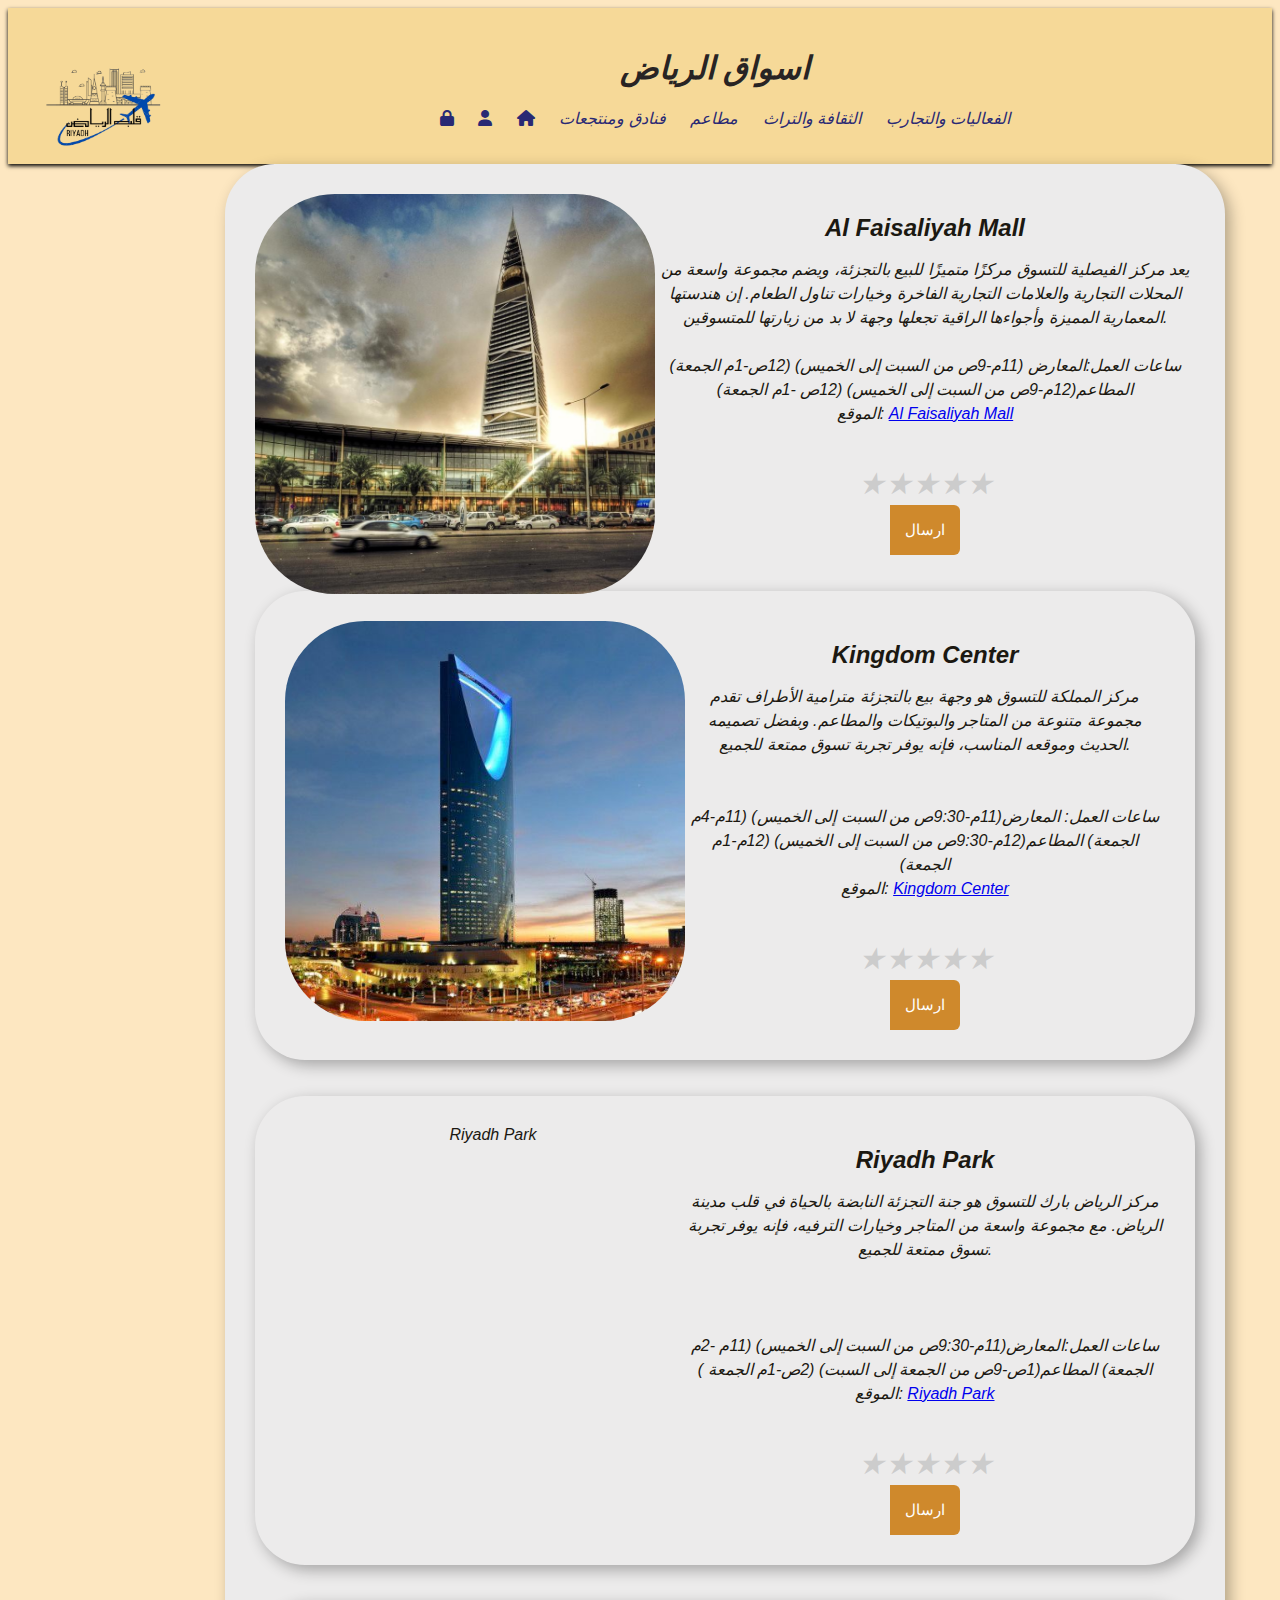
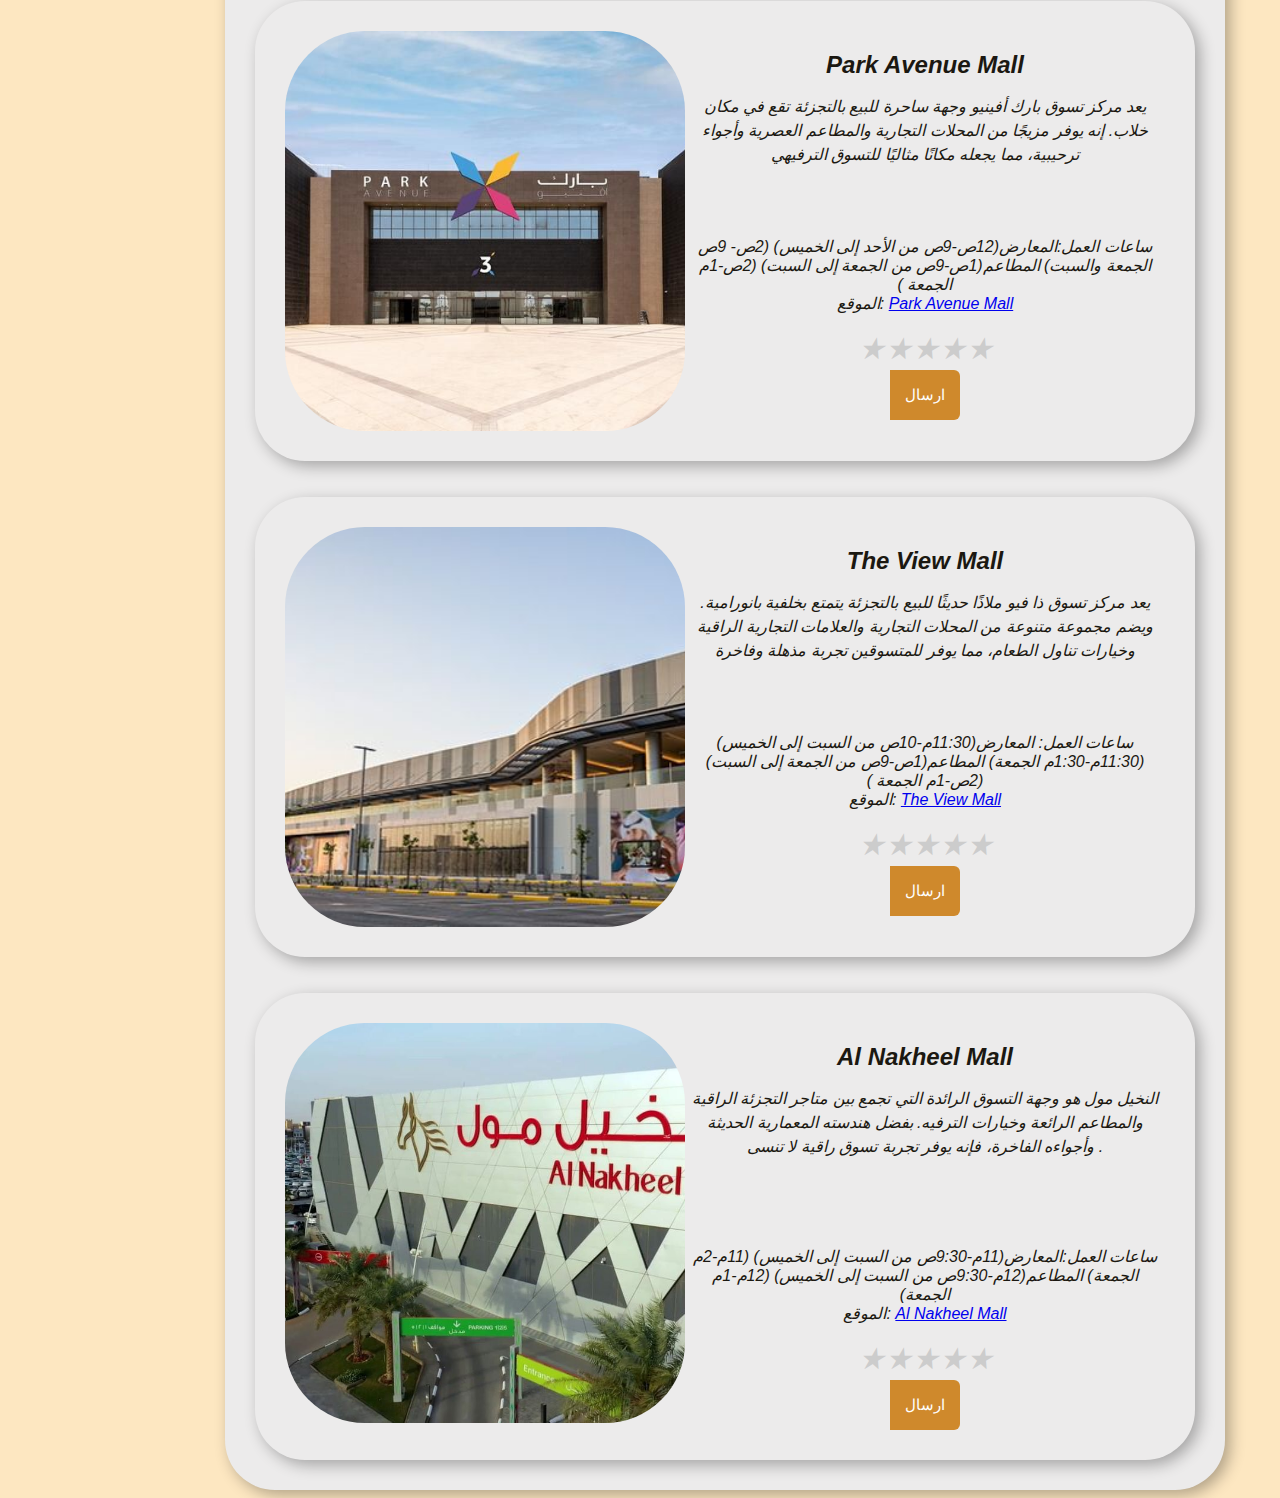
==== أسواق.html @ df780717 "Add files via upload" ====
<!DOCTYPE html>
<html lang="ar">
<head>
    <title>Visit Riyadh</title>
    <link rel="shortcut icon" href="قلب الرياض.jpg" type="image/x-icon"/>
    <link rel="stylesheet" type="text/css" href="home.css">
    <link rel="stylesheet" type="text/css" href="meno.css">
    <link rel="stylesheet" href="https://cdnjs.cloudflare.com/ajax/libs/font-awesome/6.0.0-beta3/css/all.min.css">
    <meta name="viewport" content="width=device-width, initial-scale=1">
</head>
<body>
    <header>
        <img id="logl" src="قلب الرياض.png" width="150" height="150">
        <h1>اسواق الرياض</h1>
        <nav>
            <ul>
              <li><a href="admin.html" ><i class="fa-solid fa-lock"></i></a></li>
              <li><a href="sign.html" ><i class="fa-solid fa-user"></i></a></li>
              <li><a href="home.HTML"><i class="fa-solid fa-house"></i></a></li>
              <li><a href="فنادق ومنتجعات.html" data-i18n="Hotels">فنادق ومنتجعات</a></li>
              <li><a href="مطاعم.html" data-i18n="Restaurants" >مطاعم</a></li>
              <li><a href="الثقافه والتراث.html" data-i18n="Culture">الثقافة والتراث</a></li>
              <li><a href="الفعاليات والتجارب.html" data-i18n="Events">الفعاليات والتجارب</a></li>
            </ul>
        </nav>
    </header>
    </body>
    <main>
   <body>
    <article class="container3">
        <img class="img" src="Al Faisaliyah Mall.jpeg" alt="Al Faisaliyah Mall">
        <h2>Al Faisaliyah Mall</h2>
        <p> يعد مركز الفيصلية للتسوق مركزًا متميزًا للبيع بالتجزئة، ويضم مجموعة واسعة من المحلات التجارية والعلامات التجارية الفاخرة وخيارات تناول الطعام. إن هندستها المعمارية المميزة وأجواءها الراقية تجعلها وجهة لا بد من زيارتها للمتسوقين.
            <br>
            <br>
            ساعات العمل:المعارض (11م-9ص من السبت إلى الخميس) (12ص-1م الجمعة) المطاعم(12م-9ص من السبت إلى الخميس) (12ص -1م الجمعة) 
           <br>
            الموقع: <a href="https://maps.app.goo.gl/cU1UAzZTJoxdtWAw5?g_st=ic"> Al Faisaliyah Mall </a> 
            <br>
            <br>
            <div class="rating">
                <input type="radio" id="star5" name="rating" value="5">
                <label for="star5"></label>
                <input type="radio" id="star4" name="rating" value="4">
                <label for="star4"></label>
                <input type="radio" id="star3" name="rating" value="3">
                <label for="star3"></label>
                <input type="radio" id="star2" name="rating" value="2">
                <label for="star2"></label>
                <input type="radio" id="star1" name="rating" value="1">
                <label for="star1"></label>
              </div>
              <form action="comments.php" method="post" class="input-group">
                
                <input class="button--submit" value="ارسال" type="submit">
              </form>
      </body>
      <br>
      <br>
      <body>
    <article class="container3">
        <img class="img" src="Kingdom Center.jpeg" alt="Kingdom Center ">
        <h2>Kingdom Center</h2>
        <p>مركز المملكة للتسوق هو وجهة بيع بالتجزئة مترامية الأطراف تقدم مجموعة متنوعة من المتاجر والبوتيكات والمطاعم. وبفضل تصميمه الحديث وموقعه المناسب، فإنه يوفر تجربة تسوق ممتعة للجميع.
            <br>
            <br>
            <br>
            ساعات العمل: المعارض(11م-9:30ص من السبت إلى الخميس) (11م-4م الجمعة) المطاعم(12م-9:30ص من السبت إلى الخميس) (12م-1م الجمعة)
            <br>
            الموقع: <a href="https://maps.app.goo.gl/JrdZQCtYTgD5WqjZ7?g_st=ic"> Kingdom Center </a> 
            <br>
            <br>
            <div class="rating">
                <input type="radio" id="star5" name="rating" value="5">
                <label for="star5"></label>
                <input type="radio" id="star4" name="rating" value="4">
                <label for="star4"></label>
                <input type="radio" id="star3" name="rating" value="3">
                <label for="star3"></label>
                <input type="radio" id="star2" name="rating" value="2">
                <label for="star2"></label>
                <input type="radio" id="star1" name="rating" value="1">
                <label for="star1"></label>
              </div>
              <form action="comments.php" method="post" class="input-group">
                
                <input class="button--submit" value="ارسال" type="submit">
              </form>
    </article>
      </body>
      <br>
      <br>
      <body>
    <article class="container3">
        <img class="img" src="Riyadh park.jpeg" alt="Riyadh Park">
        <h2>Riyadh Park </h2>
         <p>
          مركز الرياض بارك للتسوق هو جنة التجزئة النابضة بالحياة في قلب مدينة الرياض. مع مجموعة واسعة من المتاجر وخيارات الترفيه، فإنه يوفر تجربة تسوق ممتعة للجميع.
            <br>
            <br>
            <br>
            <br>
            ساعات العمل:المعارض(11م-9:30ص من السبت إلى الخميس) (11م -2م الجمعة) المطاعم(1ص-9ص من الجمعة إلى السبت) (2ص-1م الجمعة ) 
            <br>
            الموقع: <a href="https://maps.app.goo.gl/KGHGap8vWCJpMnvq8?g_st=ic"> Riyadh Park </a> 
            <br>
            <br>
            <div class="rating">
                <input type="radio" id="star5" name="rating" value="5">
                <label for="star5"></label>
                <input type="radio" id="star4" name="rating" value="4">
                <label for="star4"></label>
                <input type="radio" id="star3" name="rating" value="3">
                <label for="star3"></label>
                <input type="radio" id="star2" name="rating" value="2">
                <label for="star2"></label>
                <input type="radio" id="star1" name="rating" value="1">
                <label for="star1"></label>
              </div>
              <form action="comments.php" method="post" class="input-group">
                <input class="button--submit" value="ارسال" type="submit">
              </form>
    </article>
    </body>
    <br>
    <br>
    <body>
    <article class="container3">
        <img class="img" src="Park Avenue Mall.jpeg" alt=" Park Avenue Mall">
        <h2>  Park Avenue Mall </h2>
         <p>
          يعد مركز تسوق بارك أفينيو وجهة ساحرة للبيع بالتجزئة تقع في مكان خلاب. إنه يوفر مزيجًا من المحلات التجارية والمطاعم العصرية وأجواء ترحيبية، مما يجعله مكانًا مثاليًا للتسوق الترفيهي             
         </p>
            <br>
            <br>
            <br>
            ساعات العمل:المعارض(12ص-9ص من الأحد إلى الخميس) (2ص- 9ص الجمعة والسبت)  المطاعم(1ص-9ص من الجمعة إلى السبت) (2ص-1م الجمعة )  
            <br>
            الموقع: <a href="https://maps.app.goo.gl/sXyKdXJZTSJtabNu9?g_st=ic"> Park Avenue Mall </a> 
            <br>
            <br>
            <div class="rating">
              <input type="radio" id="star5" name="rating" value="5">
              <label for="star5"></label>
              <input type="radio" id="star4" name="rating" value="4">
              <label for="star4"></label>
              <input type="radio" id="star3" name="rating" value="3">
              <label for="star3"></label>
              <input type="radio" id="star2" name="rating" value="2">
              <label for="star2"></label>
              <input type="radio" id="star1" name="rating" value="1">
              <label for="star1"></label>
            </div>
            <br>
            <form action="comments.php" method="post" class="input-group">
              <input class="button--submit" value="ارسال" type="submit">
            </form>
    </article>
      </body>
        <br>
        <br>
        <body>
    <article class="container3">
        <img class="img" src="The View Mall.jpeg" alt="The View Mall">
        <h2>  The View Mall </h2>
         <P>
          يعد مركز تسوق ذا فيو ملاذًا حديثًا للبيع بالتجزئة يتمتع بخلفية بانورامية. ويضم مجموعة متنوعة من المحلات التجارية والعلامات التجارية الراقية وخيارات تناول الطعام، مما يوفر للمتسوقين تجربة مذهلة وفاخرة
         </P>
            <br>
            <br>
           
            <br>
            ساعات العمل:  المعارض(11:30م-10ص من السبت إلى الخميس) (11:30م-1:30م الجمعة)  المطاعم(1ص-9ص من الجمعة إلى السبت) (2ص-1م الجمعة )  
            <br>
            الموقع: <a href="https://maps.app.goo.gl/B2brUdWvLGsUtZPh7?g_st=ic"> The View Mall </a> 
           <br>
           <br>
           <div class="rating">
            <input type="radio" id="star5" name="rating" value="5">
            <label for="star5"></label>
            <input type="radio" id="star4" name="rating" value="4">
            <label for="star4"></label>
            <input type="radio" id="star3" name="rating" value="3">
            <label for="star3"></label>
            <input type="radio" id="star2" name="rating" value="2">
            <label for="star2"></label>
            <input type="radio" id="star1" name="rating" value="1">
            <label for="star1"></label>
          </div>
          <br>
          <form action="comments.php" method="post" class="input-group">
            <input class="button--submit" value="ارسال" type="submit">
          </form>
        </article>
         </body>
         <br>
         <br>
         <body>
    <article class="container3">
        <img class="img" src="Al Nakheel Mall.jpeg" alt="Al Nakheel Mall ">
        <h2>  Al Nakheel Mall</h2>
         <P>
          النخيل مول هو وجهة التسوق الرائدة التي تجمع بين متاجر التجزئة الراقية والمطاعم الرائعة وخيارات الترفيه. بفضل هندسته المعمارية الحديثة وأجواءه الفاخرة، فإنه يوفر تجربة تسوق راقية لا تنسى .
         </P>
            <br>
            <br>
            <br>
            <br>
            ساعات العمل:المعارض(11م-9:30ص من السبت إلى الخميس) (11م-2م الجمعة) المطاعم(12م-9:30ص من السبت إلى الخميس) (12م-1م الجمعة) 
            <br>
            الموقع: <a href="https://maps.app.goo.gl/SoeUhXBCtAj5yjRE8?g_st=ic "> Al Nakheel Mall </a> 
            <br>
            <br>
            <div class="rating">
             <input type="radio" id="star5" name="rating" value="5">
             <label for="star5"></label>
             <input type="radio" id="star4" name="rating" value="4">
             <label for="star4"></label>
             <input type="radio" id="star3" name="rating" value="3">
             <label for="star3"></label>
             <input type="radio" id="star2" name="rating" value="2">
             <label for="star2"></label>
             <input type="radio" id="star1" name="rating" value="1">
             <label for="star1"></label>
           </div>
           <form action="comments.php" method="post" class="input-group">
            <input class="button--submit" value="ارسال" type="submit">
          </form>
          </article>
       </main>
        <script src="script.js" type="module"></script>
</body>
</html>
---- home.css ----
body{
color: #1b1811;
background-color: #fde4bae5;
font-family: sans-serif;  
font-style: oblique;
text-align: center;
}
.text-primary{
  float: right;
 }
.p-1{
  float: right;
}
#logl {
  float: left;
}

header {
  background-color: #f2cf7c95;
  padding: 20px 20px;
  box-shadow: 0 2px 4px rgba(0, 0, 0, 1);
  color: #282424;
  text-align: center;
  font-family: Impact, Haettenschweiler, 'Arial Narrow Bold', sans-serif;
  font-style: oblique;
}
main {
  display: grid;
  grid-template-columns: 1fr;
  box-shadow: inset;
  text-align: center;
  place-items: center;
  
}
.card {
  display: flex;
  align-items: center;
  justify-content: space-between;
  padding: 20px;
  border: 1px solid #0f0909;
  border-radius: 8px;
  box-shadow: 0 2px 4px rgba(0, 0, 0, 0.1);
  box-sizing: border-box;
}

.image-container {
  flex: 0 0 30%;
  margin-right: 20px;
  box-shadow: 0 2px 4px rgba(0, 0, 0, 0.1);
  box-sizing: border-box;
}

.item {
  max-width: 100%;
  height: auto;
  border-radius: 8px;
}

.content {
  font-family: "Courgette", cursive;
  font-size: clamp(1.1rem, 3vw, 0.9rem);
  line-height: 1.3;
  margin-bottom: 30px;
  color: #573406;
  pointer-events: none;
  transform: translateY(-40px);
  opacity: 0;
  transition-duration: 1s;
  transition-delay: 0.6s;
  transform: none;
  opacity: 1;
}

@keyframes fadeIn {
  0% {
    opacity: 0;
    transform: scale(0);
  }
  100% {
    opacity: 1;
    transform: scale(1);
  }
}
.icon {
  color: inherit;
  text-transform: uppercase;
  font-size: 50px;
  font-weight: 700;
  text-align: center;
}
nav ul {
  list-style-type: none;
  padding: 0;
}

nav ul li {
  display: inline-block;
  margin-left: 20px;
}

nav ul li a {
  color: #292974;
  text-decoration: none;
}

a:hover {
  color: #ccccff;
}

.main {
  padding: 20px;
  position: relative;
}

.gallery {
    display: flex;
    gap: .6rem;
    aspect-ratio: 5/2;
}

.gallery img {
  background-size: cover;
  background-repeat: repeat;
  overflow: hidden;
  list-style: none;
  flex: 1 2rem;
  border-radius: 1rem;
    width: 300px;
    height: 300px;
    margin-right: 10px;
    animation: marquee 10s linear infinite;
}
.imgy:hover{
  flex: 20;
}

@keyframes marquee {
    0% {
        transform: translateX(0);
    }
    100% {
        transform: translateX(-100%);
    }
}
.imgy
section {
  margin-bottom: 20px;
}
.site-footer {
  background-color: #26272b;
  padding: 20px 0;
  font-size: 15px;
  line-height: 24px;
  color: #737373;
  text-align: center; 
}

.social-icons {
  padding-left: 0;
  margin-bottom: 0;
  list-style: none;
}

.social-icons li {
  display: inline-block;
  margin-bottom: 4px;
}

.social-icons li.title {
  margin-right: 15px;
  text-transform: uppercase;
  color: #96a2b2;
  font-weight: 700;
  font-size: 13px;
}

.social-icons a {
  background-color: #eceeef;
  color: #818a91;
  font-size: 16px;
  display: inline-block;
  line-height: 44px;
  width: 44px;
  height: 44px;
  text-align: center;
  margin-right: 8px;
  border-radius: 100%;
  -webkit-transition: all 0.2s linear;
  -o-transition: all 0.2s linear;
  transition: all 0.2s linear;
}

.social-icons a:active,
.social-icons a:focus,
.social-icons a:hover {
  color: #fff;
  background-color: #29aafe;
}

.social-icons.size-sm a {
  line-height: 34px;
  height: 34px;
  width: 34px;
  font-size: 14px;
}

.social-icons a.facebook:hover {
  background-color: #3b5998;
}

.social-icons a.twitter:hover {
  background-color: #00aced;
}

.social-icons a.linkedin:hover {
  background-color: #007bb6;
}

.social-icons a.dribbble:hover {
  background-color: #ea4c89;
}

@media (max-width: 767px) {
  .social-icons li.title {
    display: block;
    margin-right: 0;
    font-weight: 600;
  }
}
---- meno.css ----
*, ::before, ::after {
    box-sizing: border-box;
    margin: 28;
    padding: 28;
  }
  
  .container3 {
    max-width: 1000px;
    background: #ecebeb;
    margin: 0 auto;
    padding: 30px;
    border-radius: 50px;
    box-shadow: 5px 5px 15px rgba(0,0,0,0.3);
  }
  
  .container3::after {
    content: "";
    display: block;
    clear: both;
  }
  .container3 h2 {
    margin-bottom: 10px;
  }
  .container3 p {
    line-height: 1.5;
  }
  .img{
    width: 400px;
    height: 400px;
    float: left;
    object-fit: cover;
    border-radius: 20%;
  }
  .rating {
    display: inline-block;
    opacity: 1;
  }
  
  .rating input {
    display: none;
    opacity: 1;
  }
  
  .rating label {
    float: right;
    cursor: pointer;
    color: #ccc;
    transition: color 0.3s, transform 0.3s, box-shadow 0.3s;
  }
  
  .rating label:before {
    content: '\2605';
    font-size: 30px;
    transition: color 0.3s;
  }
  
  .rating input:checked ~ label,
  .rating label:hover,
  .rating label:hover ~ label {
    color: #ffc300;
    transform: scale(1.2);
    transition: color 0.3s, transform 0.3s, box-shadow 0.3s;
    animation: bounce 0.5s ease-in-out alternate;
  }
  
  @keyframes bounce {
    to {
      transform: scale(1.3);
    }
  }
.rating {
  display: inline-block;
  opacity: 1;
}
  
  .input {
    min-height: 50px;
    max-width: 150px;
    padding: 0 1rem;
    color: #030303;
    font-size: 15px;
    border: 1px solid #be8130;
    border-radius: 6px 0 0 6px;
    background-color: transparent;
  }
  
  .button--submit {
    min-height: 50px;
    padding: .5em 1em;
    border: none;
    border-radius: 0 6px 6px 0;
    background-color: #cf892c;
    color: #fff;
    font-size: 15px;
    cursor: pointer;
    transition: background-color .3s ease-in-out;
  }
  
  .button--submit:hover {
    background-color: #daac4a;
  }
  
  .input:focus, .input:focus-visible {
    border-color: #dfa231;
    outline: none;
  }
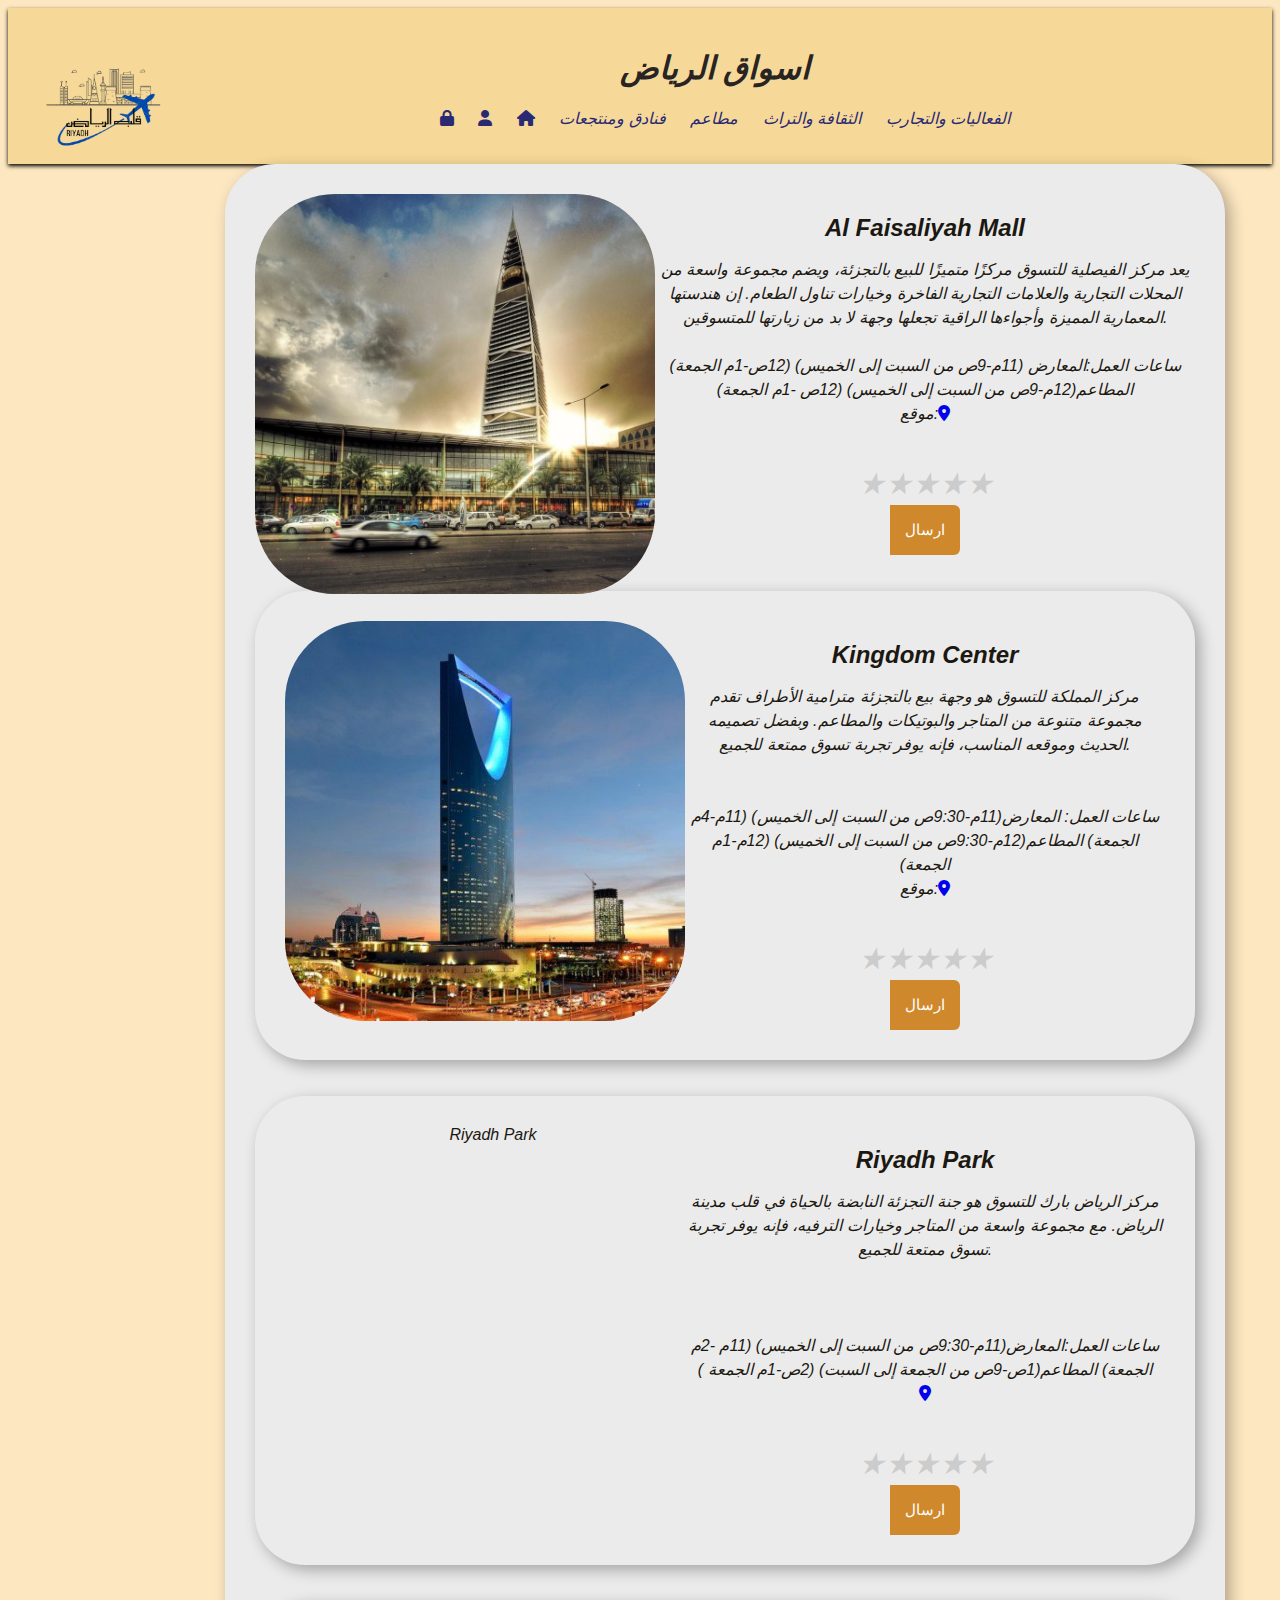
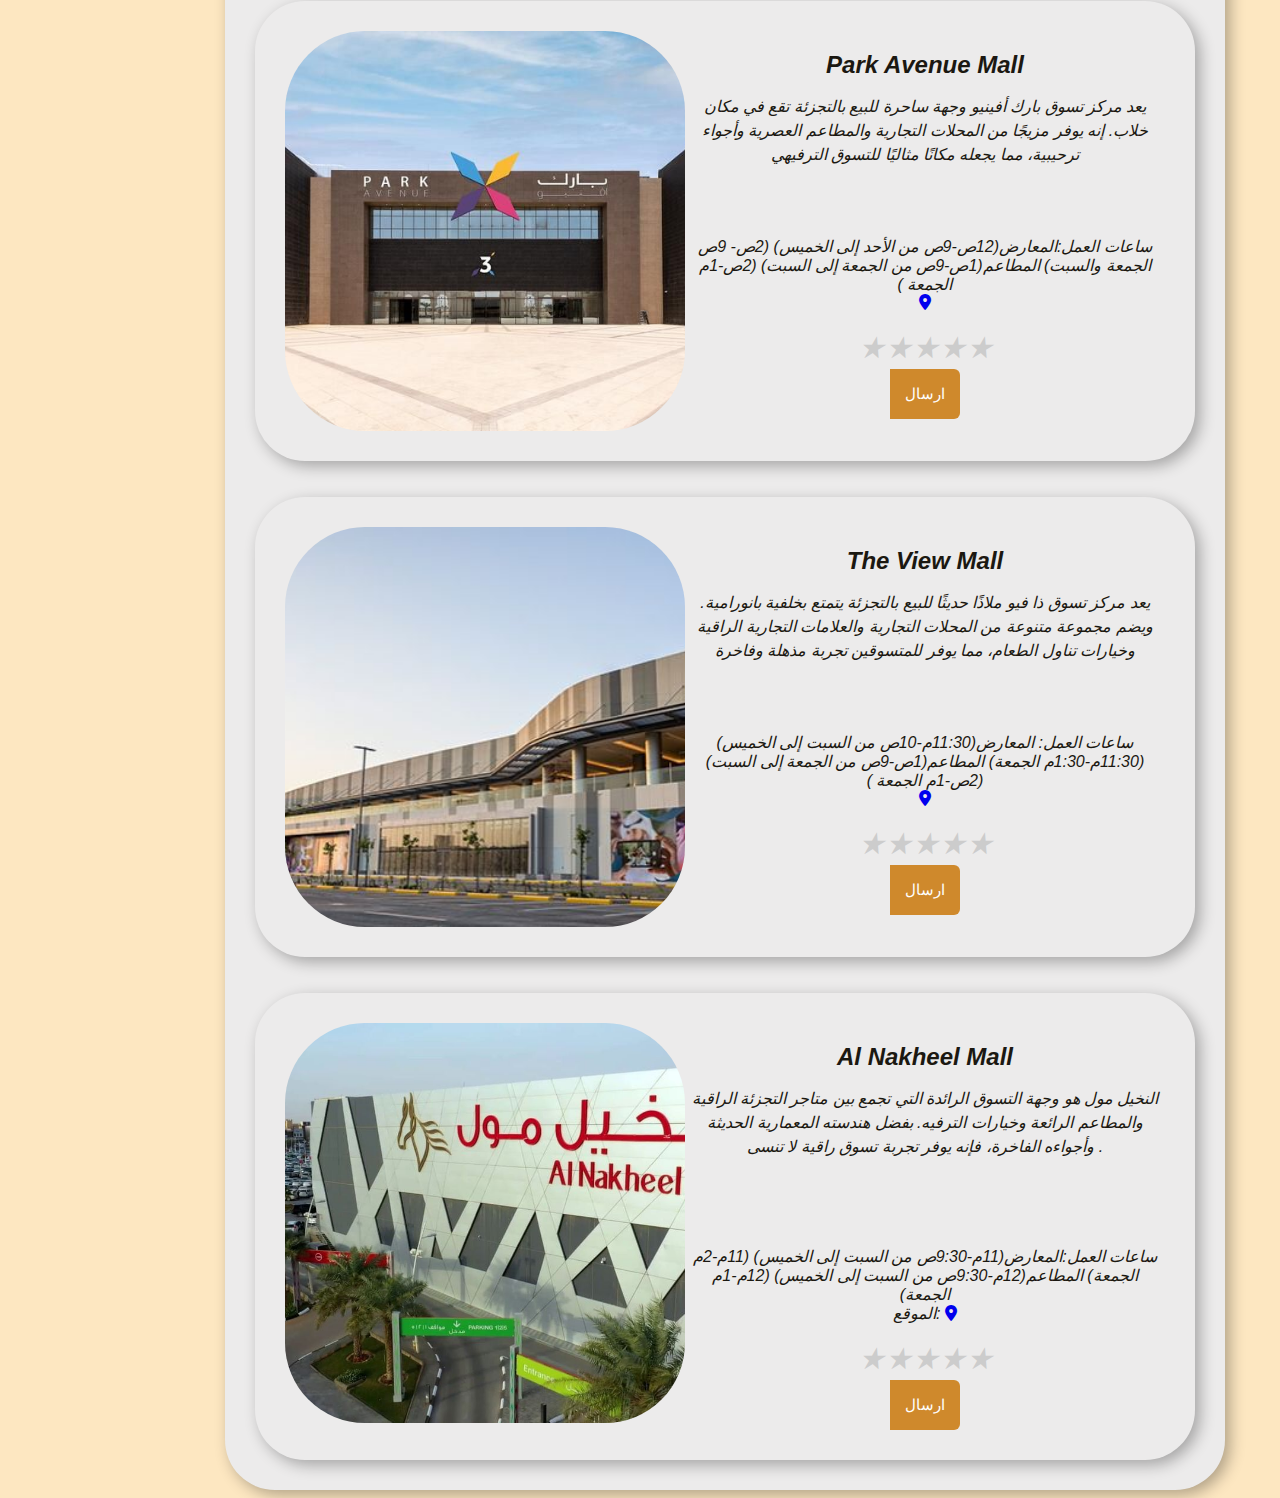
==== commit 41149b7e: "Update أسواق.html" ====
--- a/أسواق.html
+++ b/أسواق.html
@@ -16,7 +16,7 @@
             <ul>
               <li><a href="admin.html" ><i class="fa-solid fa-lock"></i></a></li>
               <li><a href="sign.html" ><i class="fa-solid fa-user"></i></a></li>
-              <li><a href="home.HTML"><i class="fa-solid fa-house"></i></a></li>
+              <li><a href="index.html "><i class="fa-solid fa-house"></i></a></li>
               <li><a href="فنادق ومنتجعات.html" data-i18n="Hotels">فنادق ومنتجعات</a></li>
               <li><a href="مطاعم.html" data-i18n="Restaurants" >مطاعم</a></li>
               <li><a href="الثقافه والتراث.html" data-i18n="Culture">الثقافة والتراث</a></li>
@@ -35,7 +35,9 @@
             <br>
             ساعات العمل:المعارض (11م-9ص من السبت إلى الخميس) (12ص-1م الجمعة) المطاعم(12م-9ص من السبت إلى الخميس) (12ص -1م الجمعة) 
            <br>
-            الموقع: <a href="https://maps.app.goo.gl/cU1UAzZTJoxdtWAw5?g_st=ic"> Al Faisaliyah Mall </a> 
+                    موقع:<a href="https://maps.app.goo.gl/cU1UAzZTJoxdtWAw5?g_st=ic"><i class="fa-solid fa-location-dot"></i></a>
+
+            
             <br>
             <br>
             <div class="rating">
@@ -67,7 +69,7 @@
             <br>
             ساعات العمل: المعارض(11م-9:30ص من السبت إلى الخميس) (11م-4م الجمعة) المطاعم(12م-9:30ص من السبت إلى الخميس) (12م-1م الجمعة)
             <br>
-            الموقع: <a href="https://maps.app.goo.gl/JrdZQCtYTgD5WqjZ7?g_st=ic"> Kingdom Center </a> 
+                                موقع:<a href="https://maps.app.goo.gl/JrdZQCtYTgD5WqjZ7?g_st=ic"><i class="fa-solid fa-location-dot"></i></a>
             <br>
             <br>
             <div class="rating">
@@ -102,7 +104,8 @@
             <br>
             ساعات العمل:المعارض(11م-9:30ص من السبت إلى الخميس) (11م -2م الجمعة) المطاعم(1ص-9ص من الجمعة إلى السبت) (2ص-1م الجمعة ) 
             <br>
-            الموقع: <a href="https://maps.app.goo.gl/KGHGap8vWCJpMnvq8?g_st=ic"> Riyadh Park </a> 
+             
+           <a href="https://maps.app.goo.gl/KGHGap8vWCJpMnvq8?g_st=ic"><i class="fa-solid fa-location-dot"></i></a> 
             <br>
             <br>
             <div class="rating">
@@ -136,7 +139,7 @@
             <br>
             ساعات العمل:المعارض(12ص-9ص من الأحد إلى الخميس) (2ص- 9ص الجمعة والسبت)  المطاعم(1ص-9ص من الجمعة إلى السبت) (2ص-1م الجمعة )  
             <br>
-            الموقع: <a href="https://maps.app.goo.gl/sXyKdXJZTSJtabNu9?g_st=ic"> Park Avenue Mall </a> 
+            <a href="https://maps.app.goo.gl/sXyKdXJZTSJtabNu9?g_st=ic"><i class="fa-solid fa-location-dot"></i> </a> 
             <br>
             <br>
             <div class="rating">
@@ -172,7 +175,7 @@
             <br>
             ساعات العمل:  المعارض(11:30م-10ص من السبت إلى الخميس) (11:30م-1:30م الجمعة)  المطاعم(1ص-9ص من الجمعة إلى السبت) (2ص-1م الجمعة )  
             <br>
-            الموقع: <a href="https://maps.app.goo.gl/B2brUdWvLGsUtZPh7?g_st=ic"> The View Mall </a> 
+            <a href="https://maps.app.goo.gl/B2brUdWvLGsUtZPh7?g_st=ic"> <i class="fa-solid fa-location-dot"></i> </a> 
            <br>
            <br>
            <div class="rating">
@@ -208,7 +211,7 @@
             <br>
             ساعات العمل:المعارض(11م-9:30ص من السبت إلى الخميس) (11م-2م الجمعة) المطاعم(12م-9:30ص من السبت إلى الخميس) (12م-1م الجمعة) 
             <br>
-            الموقع: <a href="https://maps.app.goo.gl/SoeUhXBCtAj5yjRE8?g_st=ic "> Al Nakheel Mall </a> 
+            الموقع: <a href="https://maps.app.goo.gl/SoeUhXBCtAj5yjRE8?g_st=ic "><i class="fa-solid fa-location-dot"></i> </a> 
             <br>
             <br>
             <div class="rating">
@@ -230,4 +233,4 @@
        </main>
         <script src="script.js" type="module"></script>
 </body>
-</html>+</html>
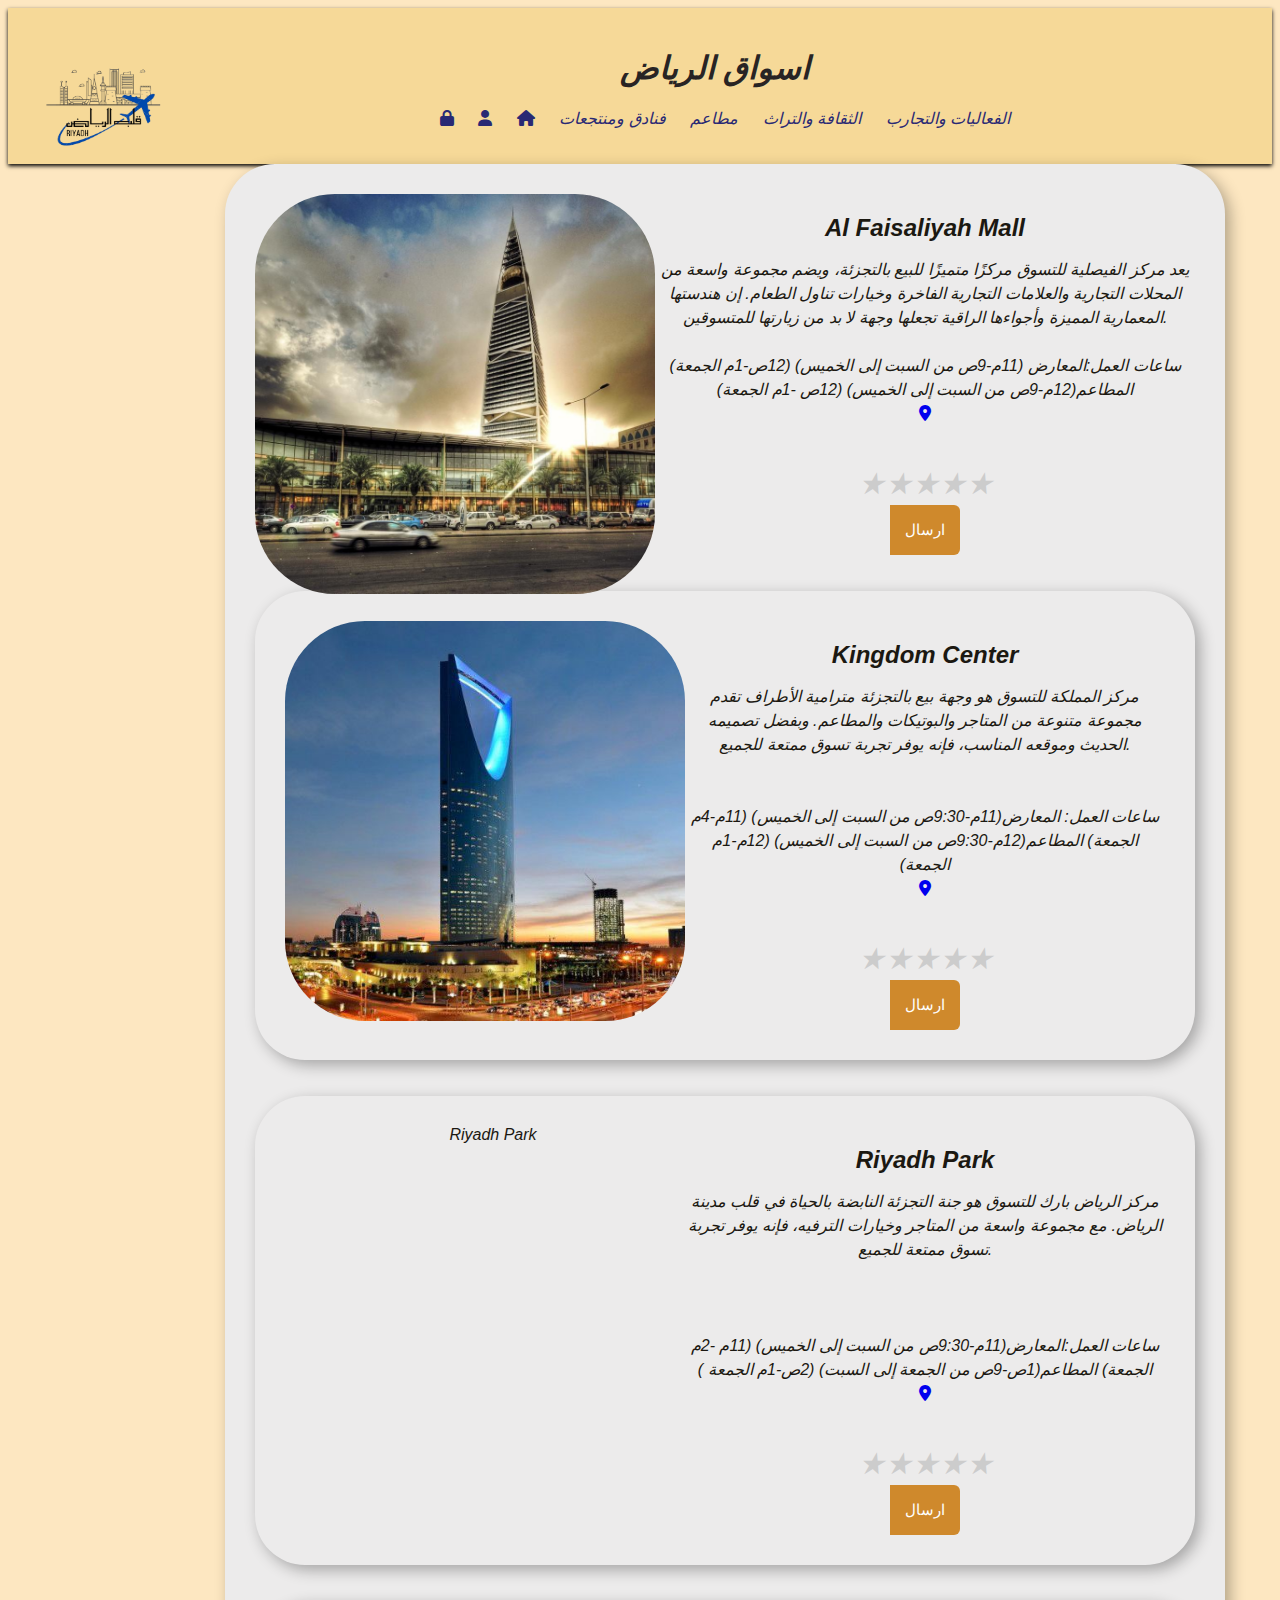
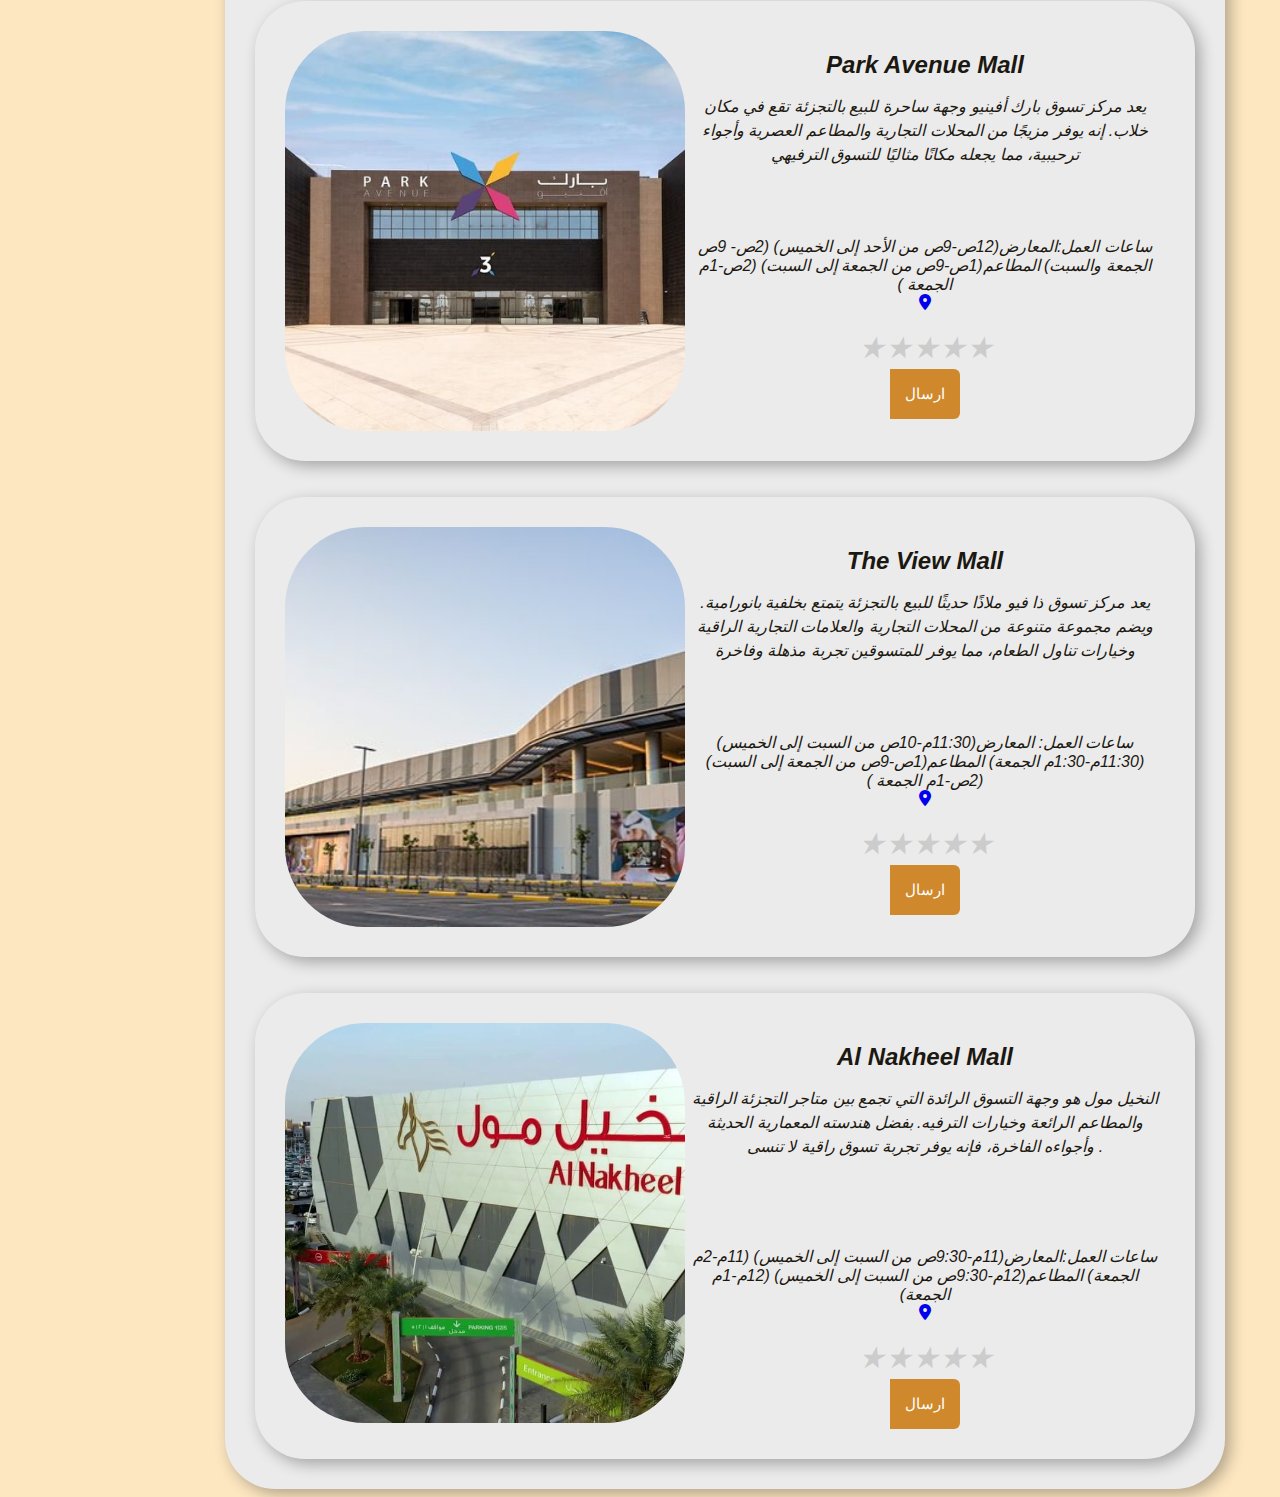
==== commit 7445afd0: "Update أسواق.html" ====
--- a/أسواق.html
+++ b/أسواق.html
@@ -35,7 +35,7 @@
             <br>
             ساعات العمل:المعارض (11م-9ص من السبت إلى الخميس) (12ص-1م الجمعة) المطاعم(12م-9ص من السبت إلى الخميس) (12ص -1م الجمعة) 
            <br>
-                    موقع:<a href="https://maps.app.goo.gl/cU1UAzZTJoxdtWAw5?g_st=ic"><i class="fa-solid fa-location-dot"></i></a>
+                  <a href="https://maps.app.goo.gl/cU1UAzZTJoxdtWAw5?g_st=ic"><i class="fa-solid fa-location-dot"></i></a>
 
             
             <br>
@@ -69,7 +69,7 @@
             <br>
             ساعات العمل: المعارض(11م-9:30ص من السبت إلى الخميس) (11م-4م الجمعة) المطاعم(12م-9:30ص من السبت إلى الخميس) (12م-1م الجمعة)
             <br>
-                                موقع:<a href="https://maps.app.goo.gl/JrdZQCtYTgD5WqjZ7?g_st=ic"><i class="fa-solid fa-location-dot"></i></a>
+                                <a href="https://maps.app.goo.gl/JrdZQCtYTgD5WqjZ7?g_st=ic"><i class="fa-solid fa-location-dot"></i></a>
             <br>
             <br>
             <div class="rating">
@@ -211,7 +211,7 @@
             <br>
             ساعات العمل:المعارض(11م-9:30ص من السبت إلى الخميس) (11م-2م الجمعة) المطاعم(12م-9:30ص من السبت إلى الخميس) (12م-1م الجمعة) 
             <br>
-            الموقع: <a href="https://maps.app.goo.gl/SoeUhXBCtAj5yjRE8?g_st=ic "><i class="fa-solid fa-location-dot"></i> </a> 
+            <a href="https://maps.app.goo.gl/SoeUhXBCtAj5yjRE8?g_st=ic "><i class="fa-solid fa-location-dot"></i> </a> 
             <br>
             <br>
             <div class="rating">
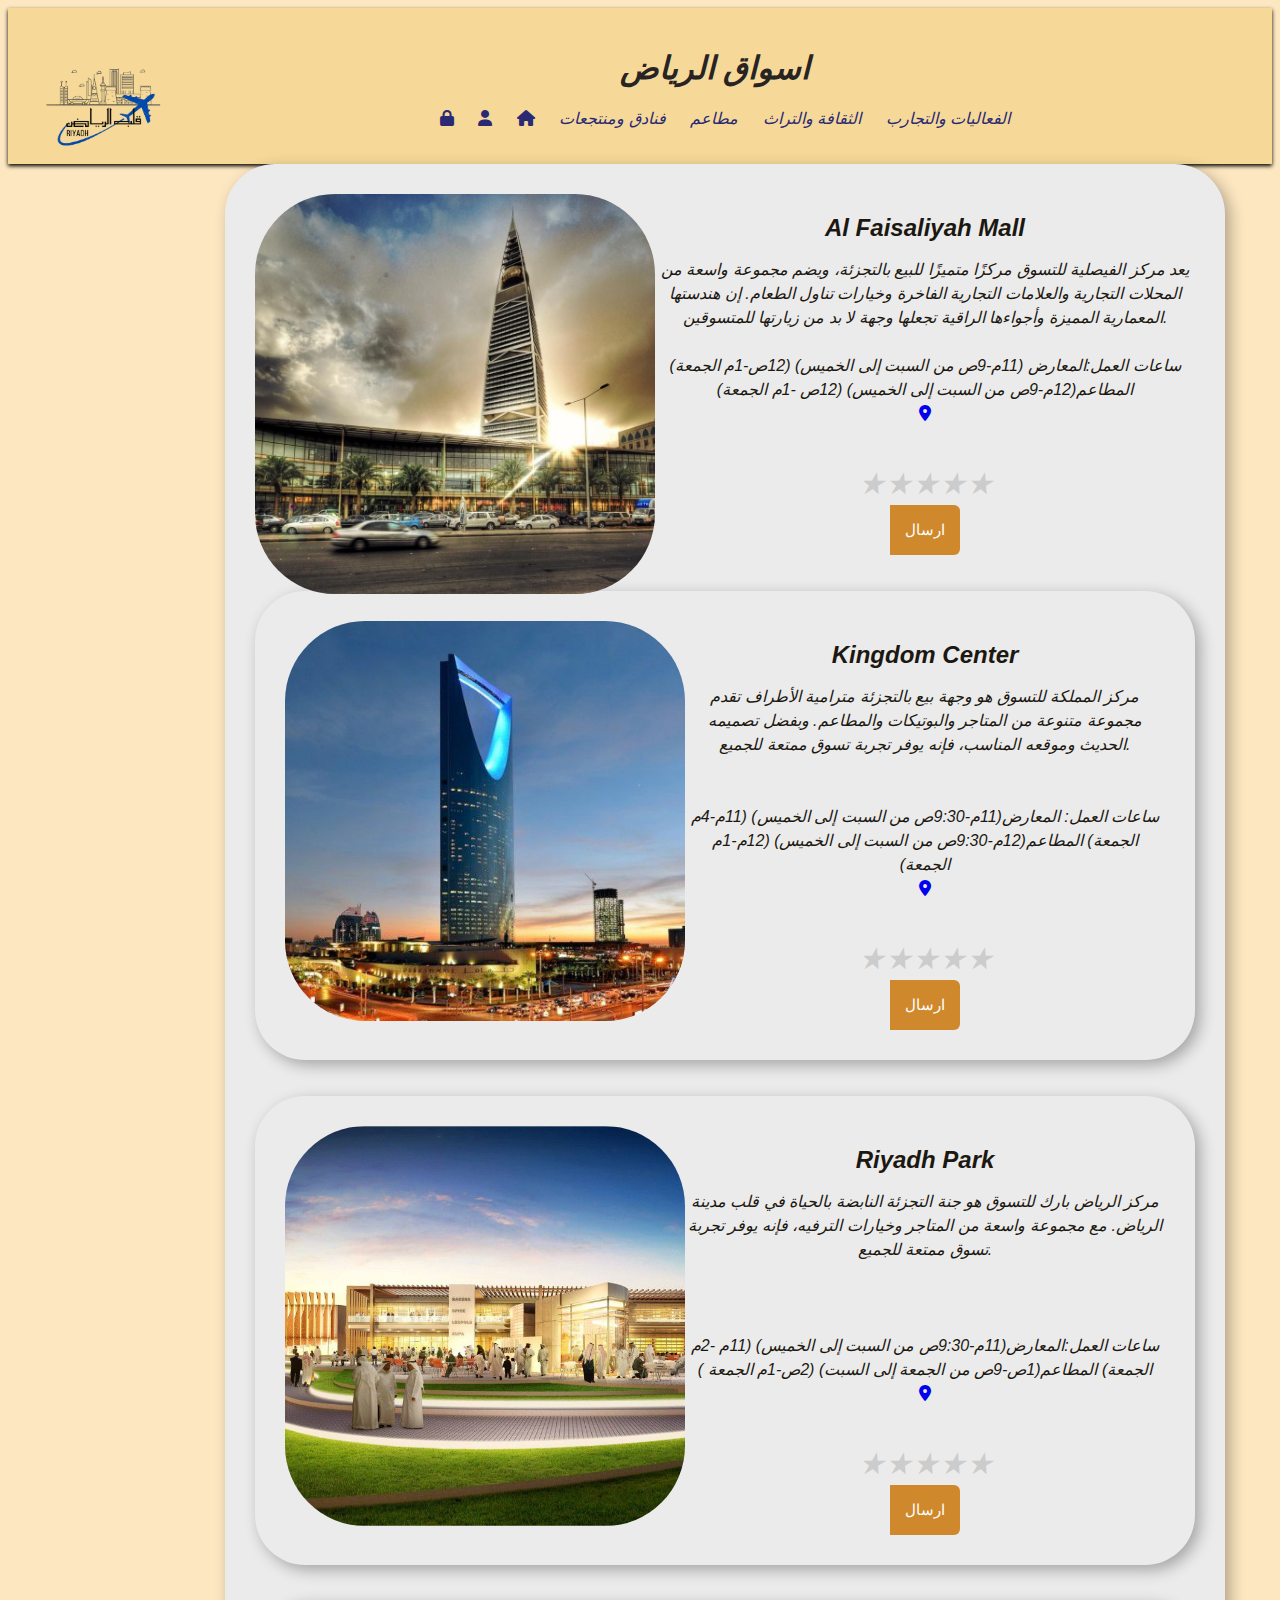
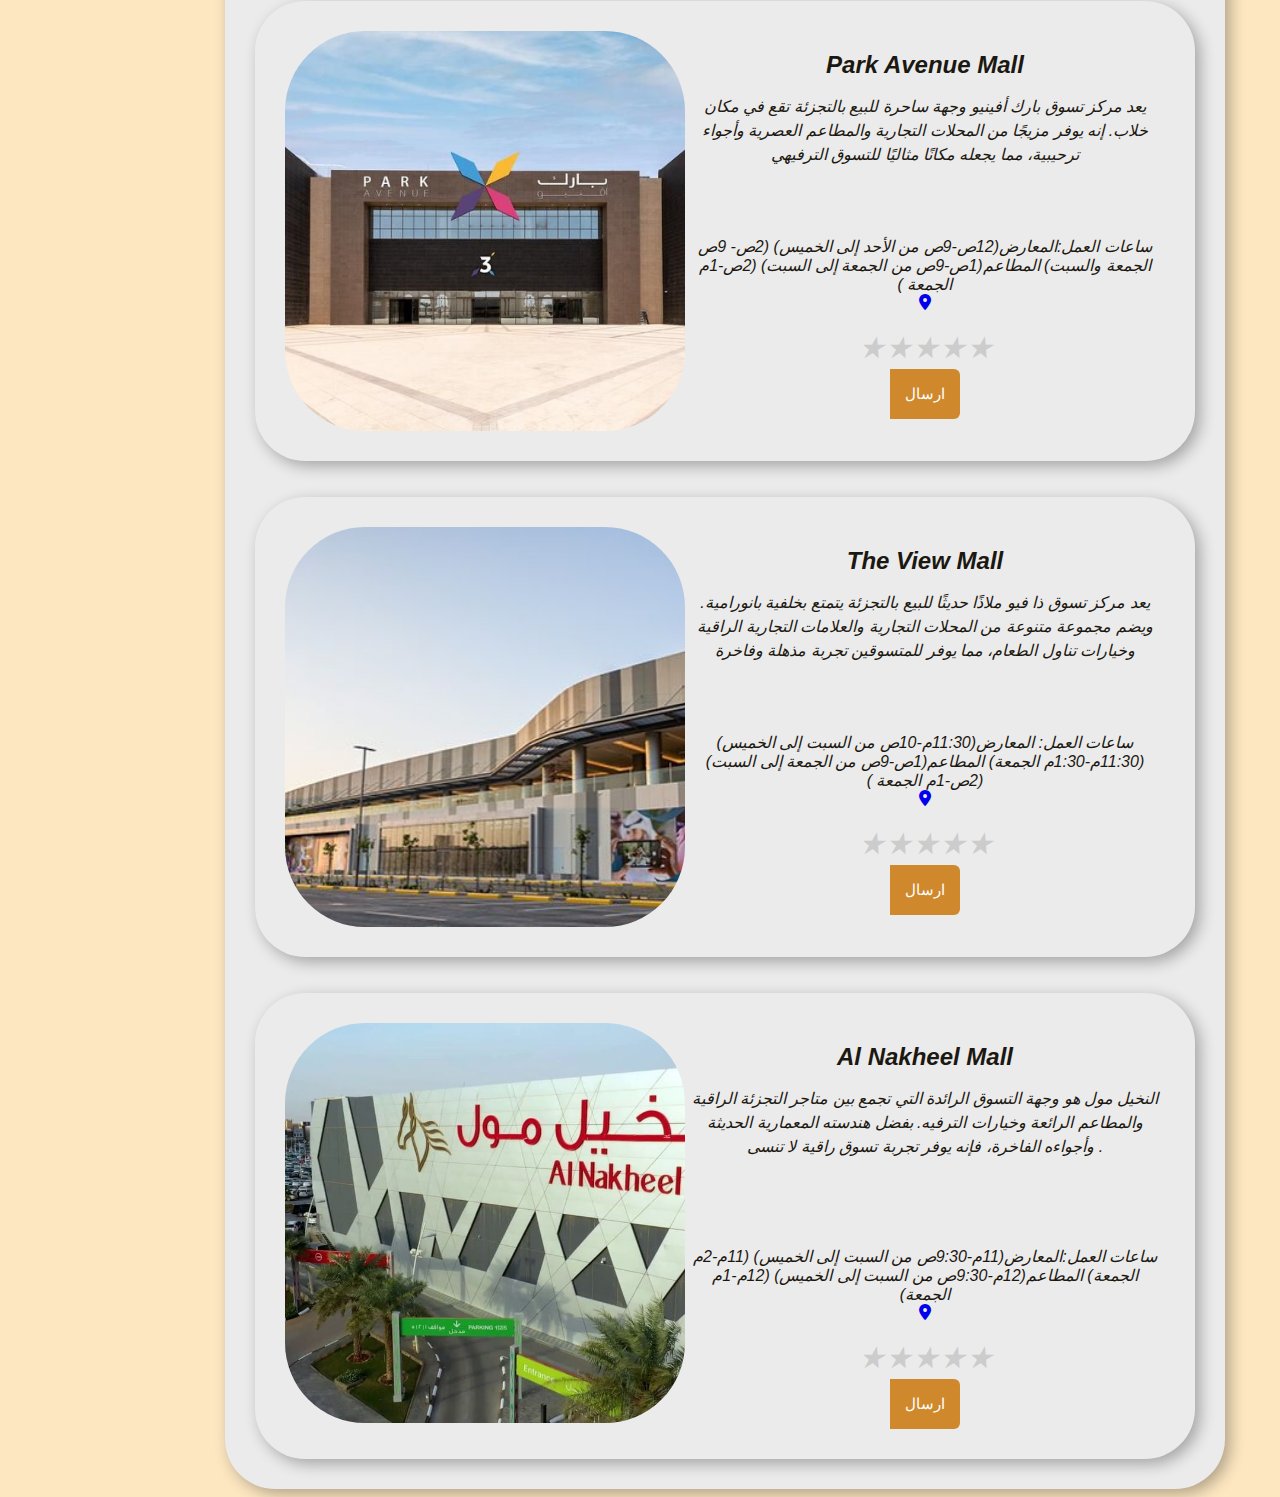
==== commit 2f736e53: "Update أسواق.html" ====
--- a/أسواق.html
+++ b/أسواق.html
@@ -94,7 +94,7 @@
       <br>
       <body>
     <article class="container3">
-        <img class="img" src="Riyadh park.jpeg" alt="Riyadh Park">
+        <img class="img" src="Riyadh Park.jpeg" alt="Riyadh Park">
         <h2>Riyadh Park </h2>
          <p>
           مركز الرياض بارك للتسوق هو جنة التجزئة النابضة بالحياة في قلب مدينة الرياض. مع مجموعة واسعة من المتاجر وخيارات الترفيه، فإنه يوفر تجربة تسوق ممتعة للجميع.
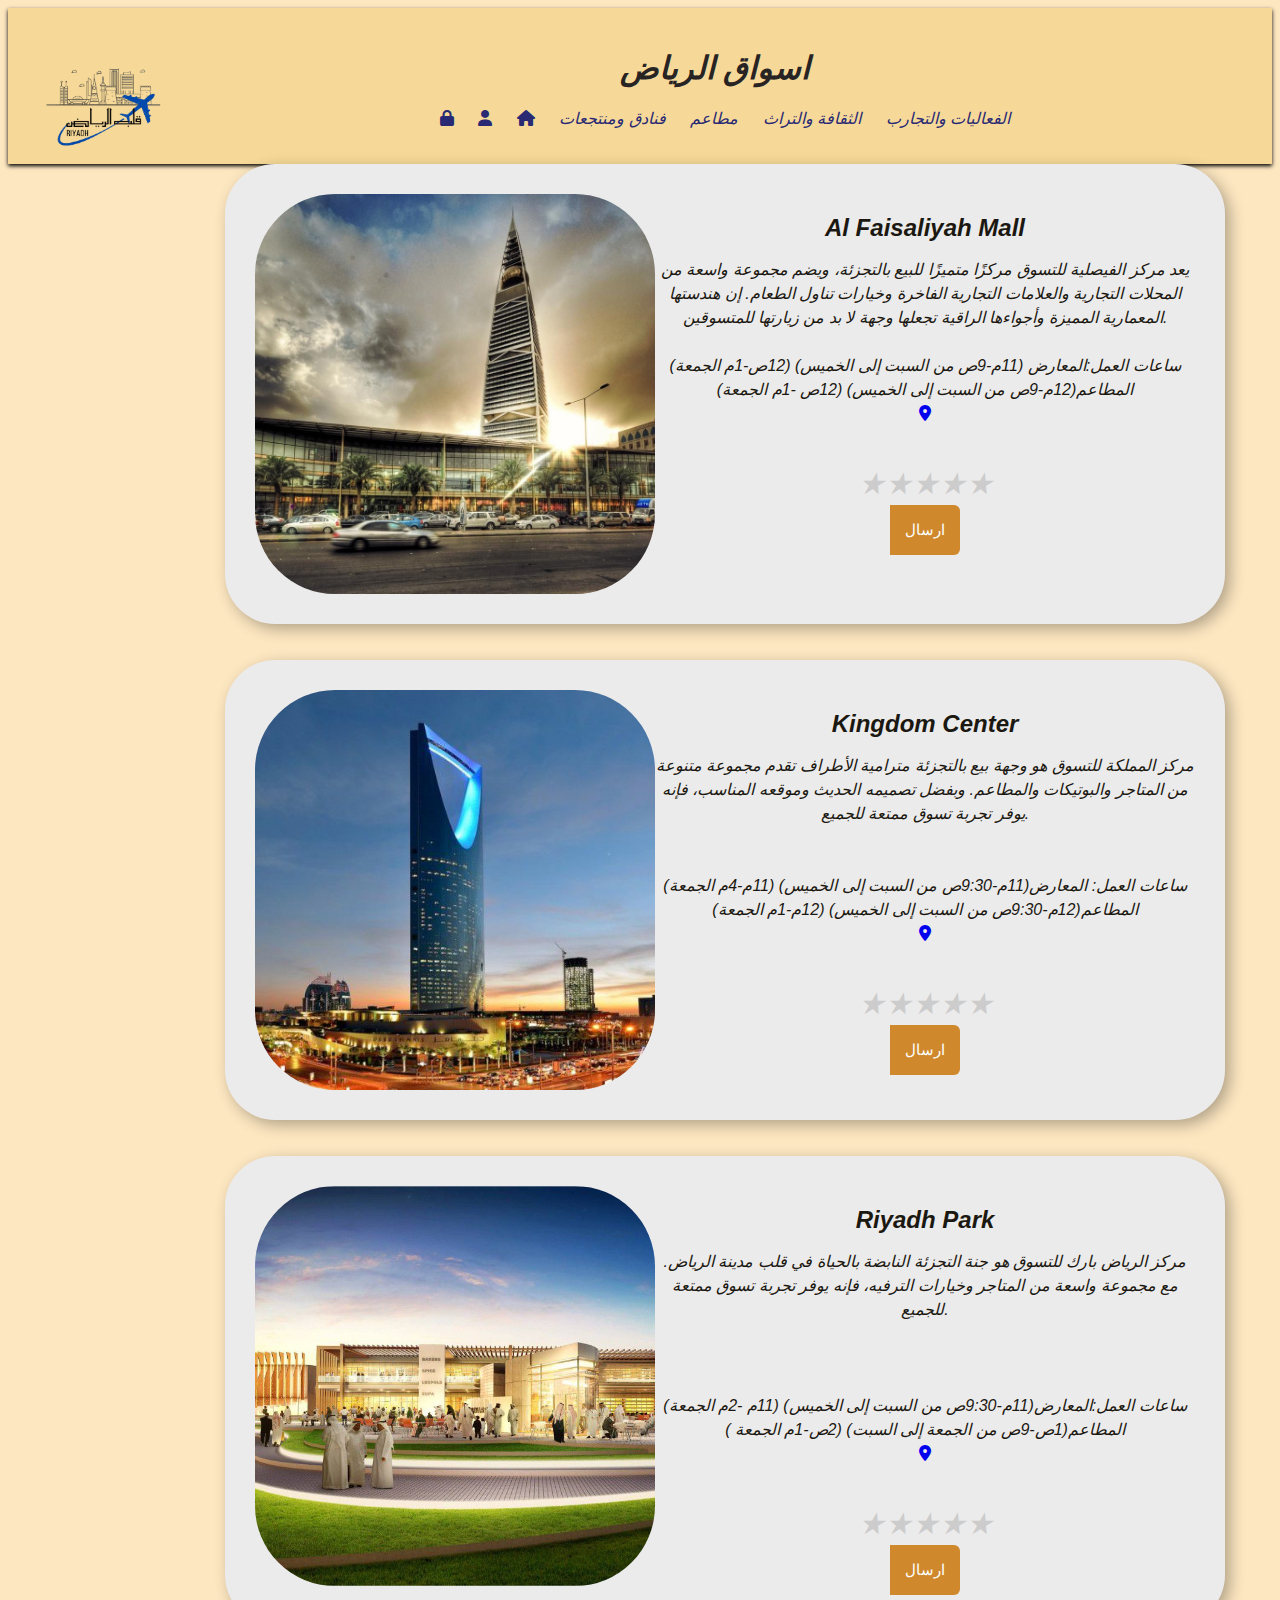
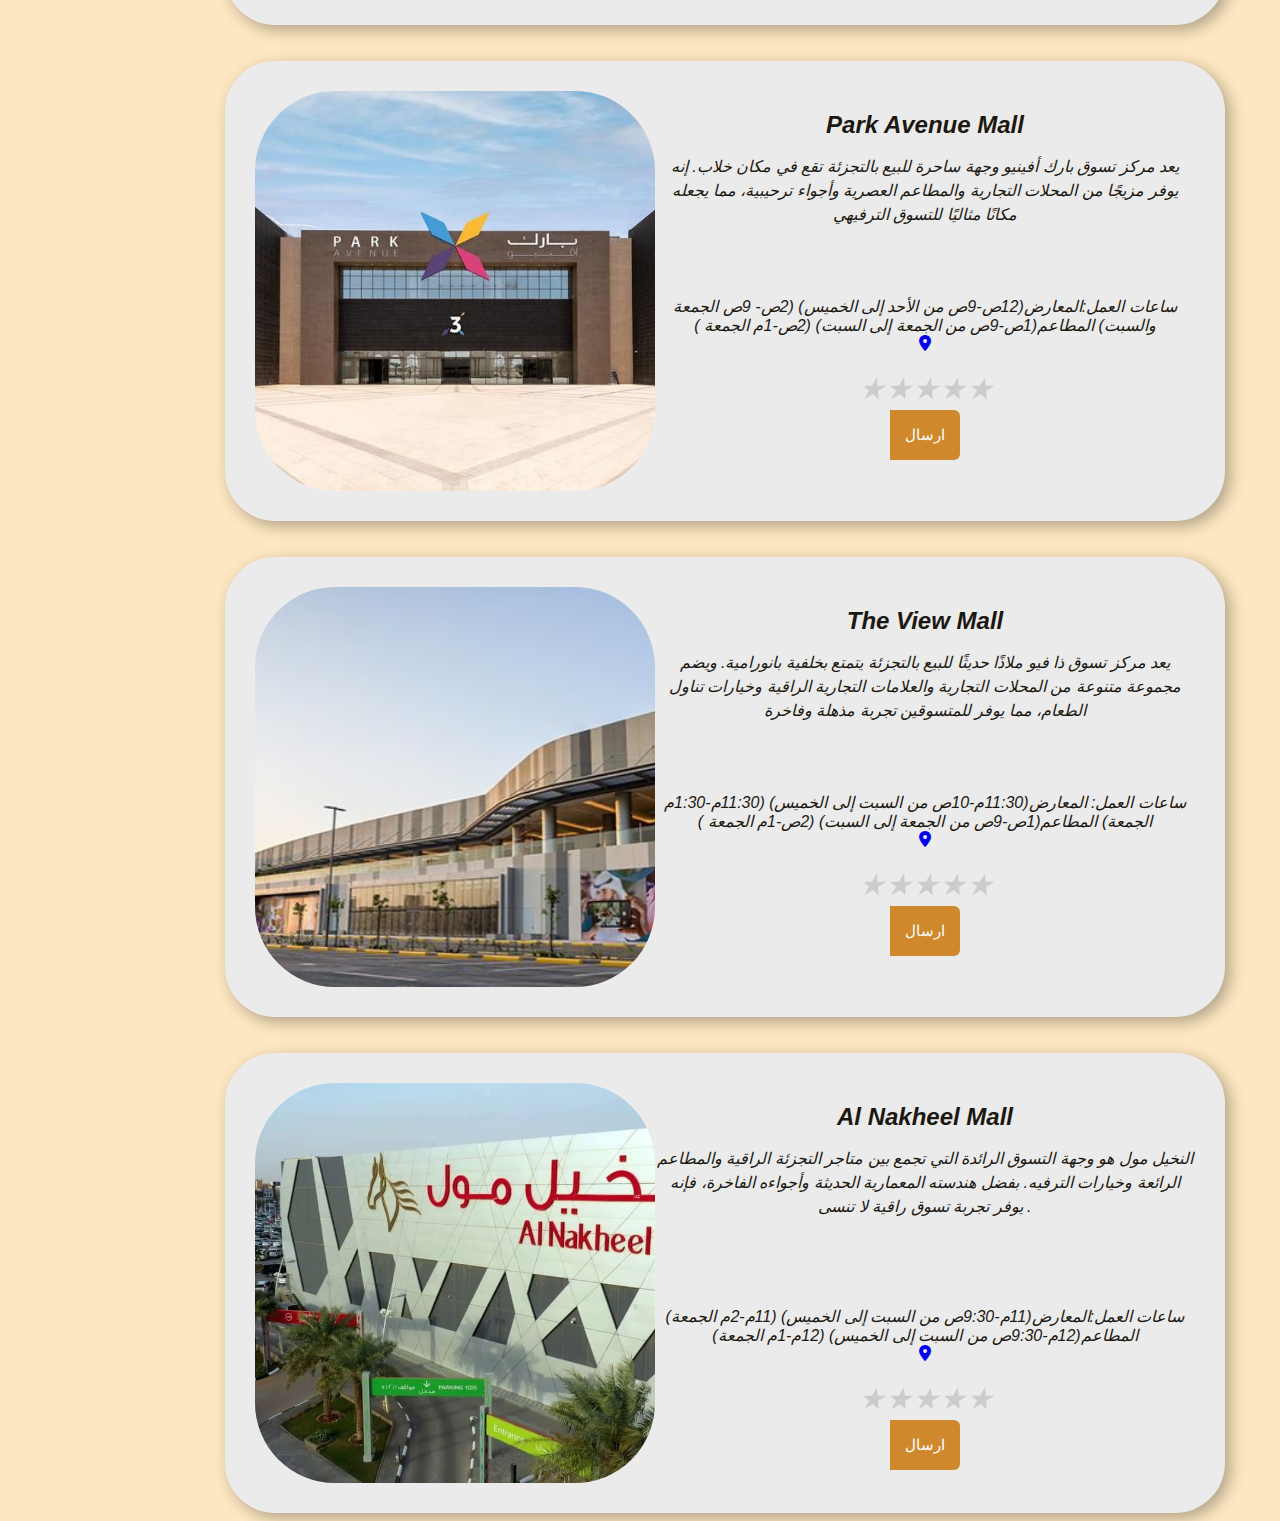
==== commit 6f6c0b1c: "Update أسواق.html" ====
--- a/أسواق.html
+++ b/أسواق.html
@@ -56,6 +56,7 @@
                 
                 <input class="button--submit" value="ارسال" type="submit">
               </form>
+         </article>
       </body>
       <br>
       <br>
